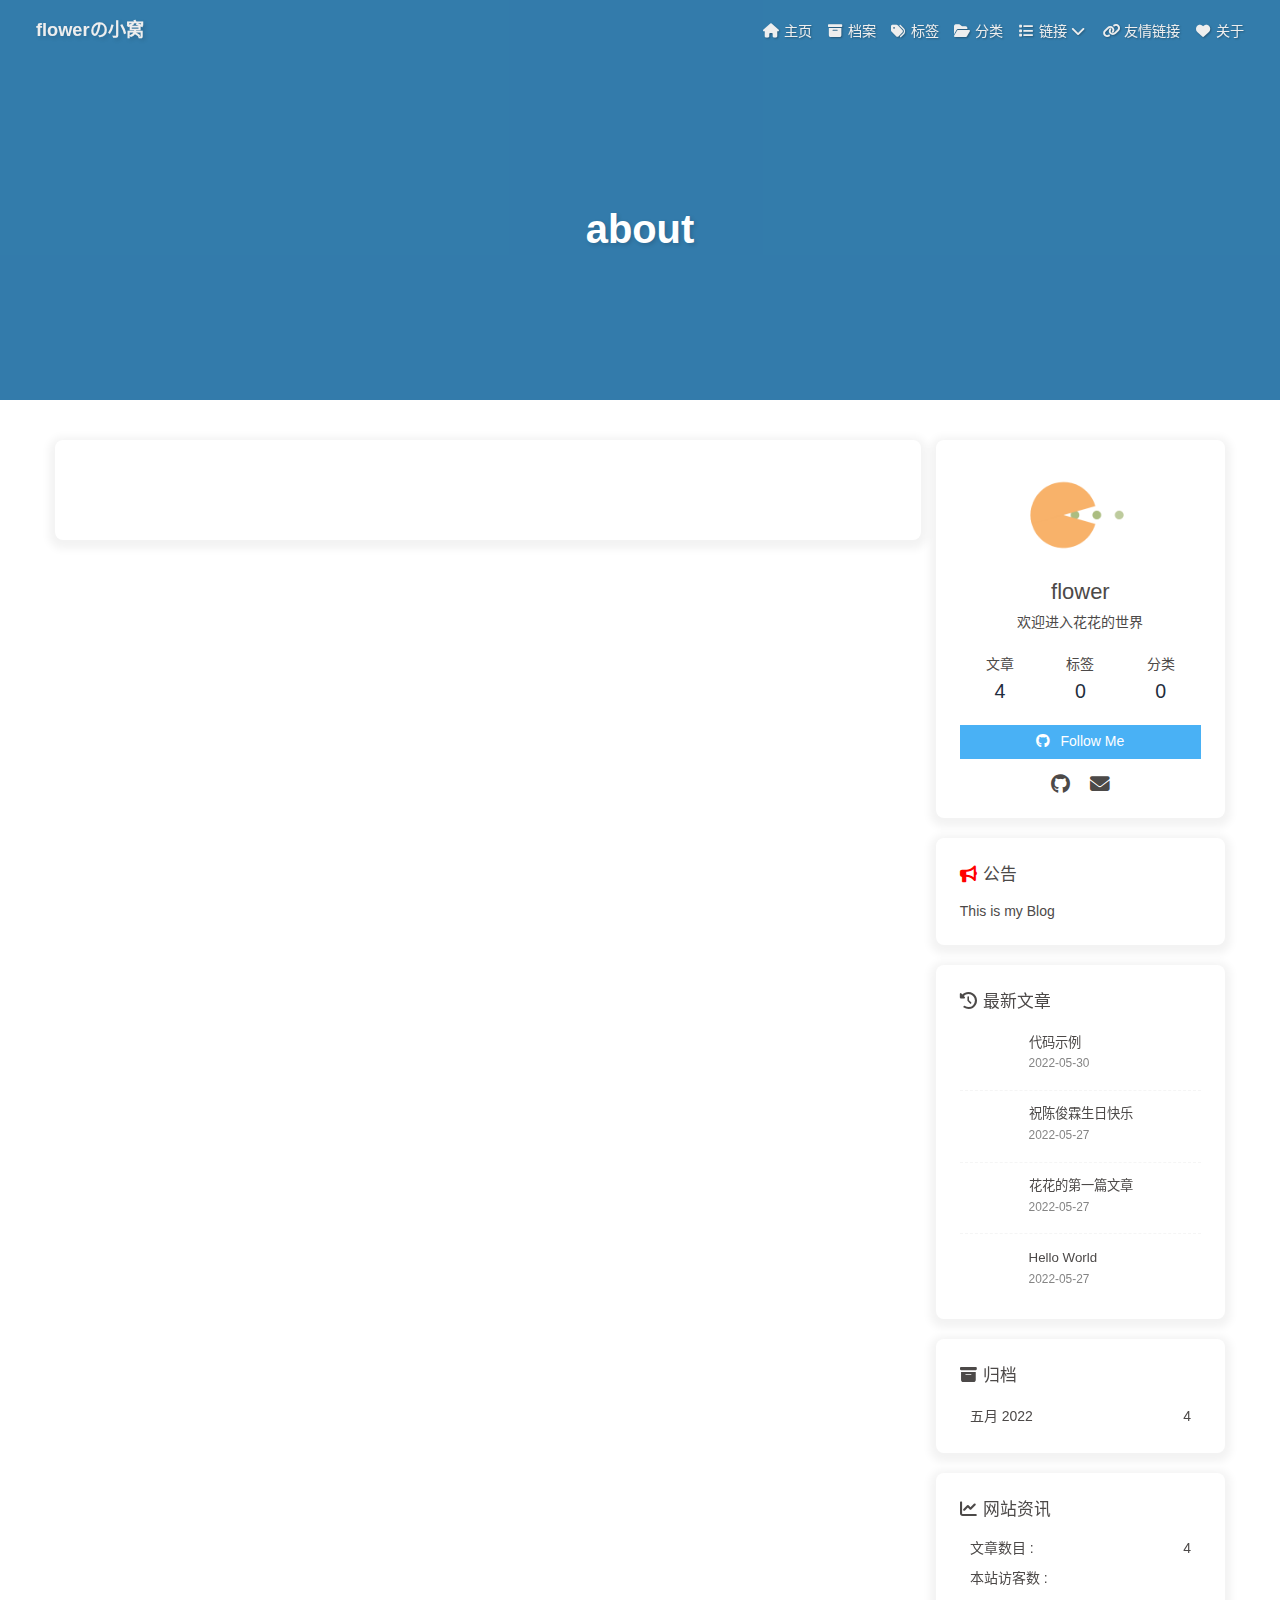
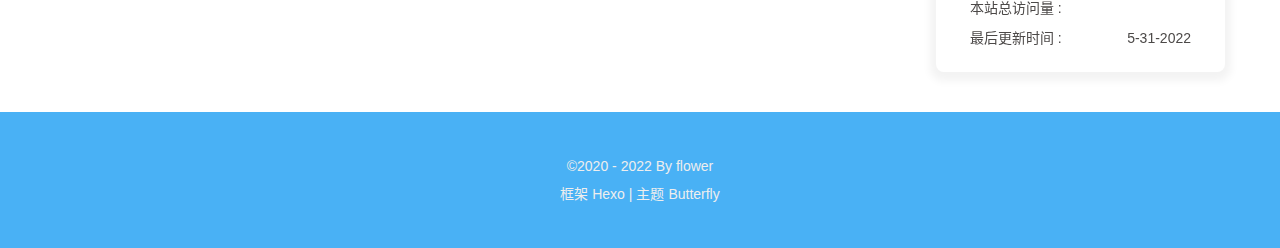
==== about/index.html @ e3463ae3 "Site updated: 2022-05-31 18:27:48" ====
<!DOCTYPE html><html lang="zh-CN" data-theme="light"><head><meta charset="UTF-8"><meta http-equiv="X-UA-Compatible" content="IE=edge"><meta name="viewport" content="width=device-width, initial-scale=1.0, maximum-scale=1.0, user-scalable=no"><title>about | flowerの小窝</title><meta name="keywords" content="花花，博客"><meta name="author" content="flower"><meta name="copyright" content="flower"><meta name="format-detection" content="telephone=no"><meta name="theme-color" content="#ffffff"><meta name="description" content="欢迎进入花花的世界">
<meta property="og:type" content="website">
<meta property="og:title" content="about">
<meta property="og:url" content="https://flower1874.github.io/about/index.html">
<meta property="og:site_name" content="flowerの小窝">
<meta property="og:description" content="欢迎进入花花的世界">
<meta property="og:locale" content="zh_CN">
<meta property="og:image" content="[data-uri]">
<meta property="article:published_time" content="2022-05-30T15:31:14.000Z">
<meta property="article:modified_time" content="2022-05-30T15:31:52.100Z">
<meta property="article:author" content="flower">
<meta property="article:tag" content="花花，博客">
<meta name="twitter:card" content="summary">
<meta name="twitter:image" content="[data-uri]"><link rel="shortcut icon" href="/img/favicon.png"><link rel="canonical" href="https://flower1874.github.io/about/"><link rel="preconnect" href="//cdn.jsdelivr.net"/><link rel="preconnect" href="//busuanzi.ibruce.info"/><link rel="stylesheet" href="/css/index.css"><link rel="stylesheet" href="https://cdn.jsdelivr.net/npm/@fortawesome/fontawesome-free@6/css/all.min.css" media="print" onload="this.media='all'"><link rel="stylesheet" href="https://cdn.jsdelivr.net/npm/@fancyapps/ui/dist/fancybox.css" media="print" onload="this.media='all'"><script>const GLOBAL_CONFIG = { 
  root: '/',
  algolia: undefined,
  localSearch: undefined,
  translate: undefined,
  noticeOutdate: undefined,
  highlight: {"plugin":"highlighjs","highlightCopy":true,"highlightLang":true,"highlightHeightLimit":false},
  copy: {
    success: '复制成功',
    error: '复制错误',
    noSupport: '浏览器不支持'
  },
  relativeDate: {
    homepage: false,
    post: false
  },
  runtime: '',
  date_suffix: {
    just: '刚刚',
    min: '分钟前',
    hour: '小时前',
    day: '天前',
    month: '个月前'
  },
  copyright: undefined,
  lightbox: 'fancybox',
  Snackbar: undefined,
  source: {
    justifiedGallery: {
      js: 'https://cdn.jsdelivr.net/npm/flickr-justified-gallery@2/dist/fjGallery.min.js',
      css: 'https://cdn.jsdelivr.net/npm/flickr-justified-gallery@2/dist/fjGallery.min.css'
    }
  },
  isPhotoFigcaption: false,
  islazyload: false,
  isAnchor: false
}</script><script id="config-diff">var GLOBAL_CONFIG_SITE = {
  title: 'about',
  isPost: false,
  isHome: false,
  isHighlightShrink: true,
  isToc: false,
  postUpdate: '2022-05-30 23:31:52'
}</script><noscript><style type="text/css">
  #nav {
    opacity: 1
  }
  .justified-gallery img {
    opacity: 1
  }

  #recent-posts time,
  #post-meta time {
    display: inline !important
  }
</style></noscript><script>(win=>{
    win.saveToLocal = {
      set: function setWithExpiry(key, value, ttl) {
        if (ttl === 0) return
        const now = new Date()
        const expiryDay = ttl * 86400000
        const item = {
          value: value,
          expiry: now.getTime() + expiryDay,
        }
        localStorage.setItem(key, JSON.stringify(item))
      },

      get: function getWithExpiry(key) {
        const itemStr = localStorage.getItem(key)

        if (!itemStr) {
          return undefined
        }
        const item = JSON.parse(itemStr)
        const now = new Date()

        if (now.getTime() > item.expiry) {
          localStorage.removeItem(key)
          return undefined
        }
        return item.value
      }
    }
  
    win.getScript = url => new Promise((resolve, reject) => {
      const script = document.createElement('script')
      script.src = url
      script.async = true
      script.onerror = reject
      script.onload = script.onreadystatechange = function() {
        const loadState = this.readyState
        if (loadState && loadState !== 'loaded' && loadState !== 'complete') return
        script.onload = script.onreadystatechange = null
        resolve()
      }
      document.head.appendChild(script)
    })
  
      win.activateDarkMode = function () {
        document.documentElement.setAttribute('data-theme', 'dark')
        if (document.querySelector('meta[name="theme-color"]') !== null) {
          document.querySelector('meta[name="theme-color"]').setAttribute('content', '#0d0d0d')
        }
      }
      win.activateLightMode = function () {
        document.documentElement.setAttribute('data-theme', 'light')
        if (document.querySelector('meta[name="theme-color"]') !== null) {
          document.querySelector('meta[name="theme-color"]').setAttribute('content', '#ffffff')
        }
      }
      const t = saveToLocal.get('theme')
    
          if (t === 'dark') activateDarkMode()
          else if (t === 'light') activateLightMode()
        
      const asideStatus = saveToLocal.get('aside-status')
      if (asideStatus !== undefined) {
        if (asideStatus === 'hide') {
          document.documentElement.classList.add('hide-aside')
        } else {
          document.documentElement.classList.remove('hide-aside')
        }
      }
    
    const detectApple = () => {
      if(/iPad|iPhone|iPod|Macintosh/.test(navigator.userAgent)){
        document.documentElement.classList.add('apple')
      }
    }
    detectApple()
    })(window)</script><meta name="generator" content="Hexo 5.4.2"></head><body><div id="sidebar"><div id="menu-mask"></div><div id="sidebar-menus"><div class="avatar-img is-center"><img src="https://i.loli.net/2021/02/24/5O1day2nriDzjSu.png" onerror="onerror=null;src='/img/friend_404.gif'" alt="avatar"/></div><div class="sidebar-site-data site-data is-center"><a href="/archives/"><div class="headline">文章</div><div class="length-num">4</div></a><a href="/tags/"><div class="headline">标签</div><div class="length-num">0</div></a><a href="/categories/"><div class="headline">分类</div><div class="length-num">0</div></a></div><hr/><div class="menus_items"><div class="menus_item"><a class="site-page" href="/"><i class="fa-fw fas fa-home"></i><span> 主页</span></a></div><div class="menus_item"><a class="site-page" href="/archives/"><i class="fa-fw fas fa-archive"></i><span> 档案</span></a></div><div class="menus_item"><a class="site-page" href="/tags/"><i class="fa-fw fas fa-tags"></i><span> 标签</span></a></div><div class="menus_item"><a class="site-page" href="/categories/"><i class="fa-fw fas fa-folder-open"></i><span> 分类</span></a></div><div class="menus_item"><a class="site-page group" href="javascript:void(0);"><i class="fa-fw fas fa-list"></i><span> 链接</span><i class="fas fa-chevron-down"></i></a><ul class="menus_item_child"><li><a class="site-page child" href="/music/"><i class="fa-fw fas fa-music"></i><span> Music</span></a></li><li><a class="site-page child" href="/movies/"><i class="fa-fw fas fa-video"></i><span> Movie</span></a></li></ul></div><div class="menus_item"><a class="site-page" href="/link/"><i class="fa-fw fas fa-link"></i><span> 友情链接</span></a></div><div class="menus_item"><a class="site-page" href="/about/"><i class="fa-fw fas fa-heart"></i><span> 关于</span></a></div></div></div></div><div class="page" id="body-wrap"><header class="not-home-page" id="page-header"><nav id="nav"><span id="blog_name"><a id="site-name" href="/">flowerの小窝</a></span><div id="menus"><div class="menus_items"><div class="menus_item"><a class="site-page" href="/"><i class="fa-fw fas fa-home"></i><span> 主页</span></a></div><div class="menus_item"><a class="site-page" href="/archives/"><i class="fa-fw fas fa-archive"></i><span> 档案</span></a></div><div class="menus_item"><a class="site-page" href="/tags/"><i class="fa-fw fas fa-tags"></i><span> 标签</span></a></div><div class="menus_item"><a class="site-page" href="/categories/"><i class="fa-fw fas fa-folder-open"></i><span> 分类</span></a></div><div class="menus_item"><a class="site-page group" href="javascript:void(0);"><i class="fa-fw fas fa-list"></i><span> 链接</span><i class="fas fa-chevron-down"></i></a><ul class="menus_item_child"><li><a class="site-page child" href="/music/"><i class="fa-fw fas fa-music"></i><span> Music</span></a></li><li><a class="site-page child" href="/movies/"><i class="fa-fw fas fa-video"></i><span> Movie</span></a></li></ul></div><div class="menus_item"><a class="site-page" href="/link/"><i class="fa-fw fas fa-link"></i><span> 友情链接</span></a></div><div class="menus_item"><a class="site-page" href="/about/"><i class="fa-fw fas fa-heart"></i><span> 关于</span></a></div></div><div id="toggle-menu"><a class="site-page"><i class="fas fa-bars fa-fw"></i></a></div></div></nav><div id="page-site-info"><h1 id="site-title">about</h1></div></header><main class="layout" id="content-inner"><div id="page"><div id="article-container"></div></div><div class="aside-content" id="aside-content"><div class="card-widget card-info"><div class="is-center"><div class="avatar-img"><img src="https://i.loli.net/2021/02/24/5O1day2nriDzjSu.png" onerror="this.onerror=null;this.src='/img/friend_404.gif'" alt="avatar"/></div><div class="author-info__name">flower</div><div class="author-info__description">欢迎进入花花的世界</div></div><div class="card-info-data site-data is-center"><a href="/archives/"><div class="headline">文章</div><div class="length-num">4</div></a><a href="/tags/"><div class="headline">标签</div><div class="length-num">0</div></a><a href="/categories/"><div class="headline">分类</div><div class="length-num">0</div></a></div><a id="card-info-btn" target="_blank" rel="noopener" href="https://github.com/xxxxxx"><i class="fab fa-github"></i><span>Follow Me</span></a><div class="card-info-social-icons is-center"><a class="social-icon" href="https://github.com/flower1874" target="_blank" title="Github"><i class="fab fa-github"></i></a><a class="social-icon" href="mailto:xxxxxx@qq.com" target="_blank" title="Email"><i class="fas fa-envelope"></i></a></div></div><div class="card-widget card-announcement"><div class="item-headline"><i class="fas fa-bullhorn fa-shake"></i><span>公告</span></div><div class="announcement_content">This is my Blog</div></div><div class="sticky_layout"><div class="card-widget card-recent-post"><div class="item-headline"><i class="fas fa-history"></i><span>最新文章</span></div><div class="aside-list"><div class="aside-list-item"><a class="thumbnail" href="/2022/05/30/%E4%BB%A3%E7%A0%81%E5%9D%97/%E5%AE%9E%E4%BE%8B/" title="代码示例"><img src="[data-uri]" onerror="this.onerror=null;this.src='/img/404.jpg'" alt="代码示例"/></a><div class="content"><a class="title" href="/2022/05/30/%E4%BB%A3%E7%A0%81%E5%9D%97/%E5%AE%9E%E4%BE%8B/" title="代码示例">代码示例</a><time datetime="2022-05-29T16:37:56.000Z" title="发表于 2022-05-30 00:37:56">2022-05-30</time></div></div><div class="aside-list-item"><a class="thumbnail" href="/2022/05/27/%E7%A5%9D%E9%99%88%E4%BF%8A%E9%9C%96%E7%94%9F%E6%97%A5%E5%BF%AB%E4%B9%90/" title="祝陈俊霖生日快乐"><img src="[data-uri]" onerror="this.onerror=null;this.src='/img/404.jpg'" alt="祝陈俊霖生日快乐"/></a><div class="content"><a class="title" href="/2022/05/27/%E7%A5%9D%E9%99%88%E4%BF%8A%E9%9C%96%E7%94%9F%E6%97%A5%E5%BF%AB%E4%B9%90/" title="祝陈俊霖生日快乐">祝陈俊霖生日快乐</a><time datetime="2022-05-27T14:04:41.000Z" title="发表于 2022-05-27 22:04:41">2022-05-27</time></div></div><div class="aside-list-item"><a class="thumbnail" href="/2022/05/27/%E8%8A%B1%E8%8A%B1%E7%9A%84%E7%AC%AC%E4%B8%80%E7%AF%87%E6%96%87%E7%AB%A0/" title="花花的第一篇文章"><img src="[data-uri]" onerror="this.onerror=null;this.src='/img/404.jpg'" alt="花花的第一篇文章"/></a><div class="content"><a class="title" href="/2022/05/27/%E8%8A%B1%E8%8A%B1%E7%9A%84%E7%AC%AC%E4%B8%80%E7%AF%87%E6%96%87%E7%AB%A0/" title="花花的第一篇文章">花花的第一篇文章</a><time datetime="2022-05-27T14:04:41.000Z" title="发表于 2022-05-27 22:04:41">2022-05-27</time></div></div><div class="aside-list-item"><a class="thumbnail" href="/2022/05/27/hello-world/" title="Hello World"><img src="[data-uri]" onerror="this.onerror=null;this.src='/img/404.jpg'" alt="Hello World"/></a><div class="content"><a class="title" href="/2022/05/27/hello-world/" title="Hello World">Hello World</a><time datetime="2022-05-27T13:00:28.982Z" title="发表于 2022-05-27 21:00:28">2022-05-27</time></div></div></div></div><div class="card-widget card-archives"><div class="item-headline"><i class="fas fa-archive"></i><span>归档</span></div><ul class="card-archive-list"><li class="card-archive-list-item"><a class="card-archive-list-link" href="/archives/2022/05/"><span class="card-archive-list-date">五月 2022</span><span class="card-archive-list-count">4</span></a></li></ul></div><div class="card-widget card-webinfo"><div class="item-headline"><i class="fas fa-chart-line"></i><span>网站资讯</span></div><div class="webinfo"><div class="webinfo-item"><div class="item-name">文章数目 :</div><div class="item-count">4</div></div><div class="webinfo-item"><div class="item-name">本站访客数 :</div><div class="item-count" id="busuanzi_value_site_uv"></div></div><div class="webinfo-item"><div class="item-name">本站总访问量 :</div><div class="item-count" id="busuanzi_value_site_pv"></div></div><div class="webinfo-item"><div class="item-name">最后更新时间 :</div><div class="item-count" id="last-push-date" data-lastPushDate="2022-05-31T10:27:41.158Z"></div></div></div></div></div></div></main><footer id="footer"><div id="footer-wrap"><div class="copyright">&copy;2020 - 2022 By flower</div><div class="framework-info"><span>框架 </span><a target="_blank" rel="noopener" href="https://hexo.io">Hexo</a><span class="footer-separator">|</span><span>主题 </span><a target="_blank" rel="noopener" href="https://github.com/jerryc127/hexo-theme-butterfly">Butterfly</a></div></div></footer></div><div id="rightside"><div id="rightside-config-hide"><button id="darkmode" type="button" title="浅色和深色模式转换"><i class="fas fa-adjust"></i></button><button id="hide-aside-btn" type="button" title="单栏和双栏切换"><i class="fas fa-arrows-alt-h"></i></button></div><div id="rightside-config-show"><button id="rightside_config" type="button" title="设置"><i class="fas fa-cog fa-spin"></i></button><button id="go-up" type="button" title="回到顶部"><i class="fas fa-arrow-up"></i></button></div></div><div><script src="/js/utils.js"></script><script src="/js/main.js"></script><script src="https://cdn.jsdelivr.net/npm/@fancyapps/ui/dist/fancybox.umd.js"></script><div class="js-pjax"></div><script async data-pjax src="//busuanzi.ibruce.info/busuanzi/2.3/busuanzi.pure.mini.js"></script></div></body></html>
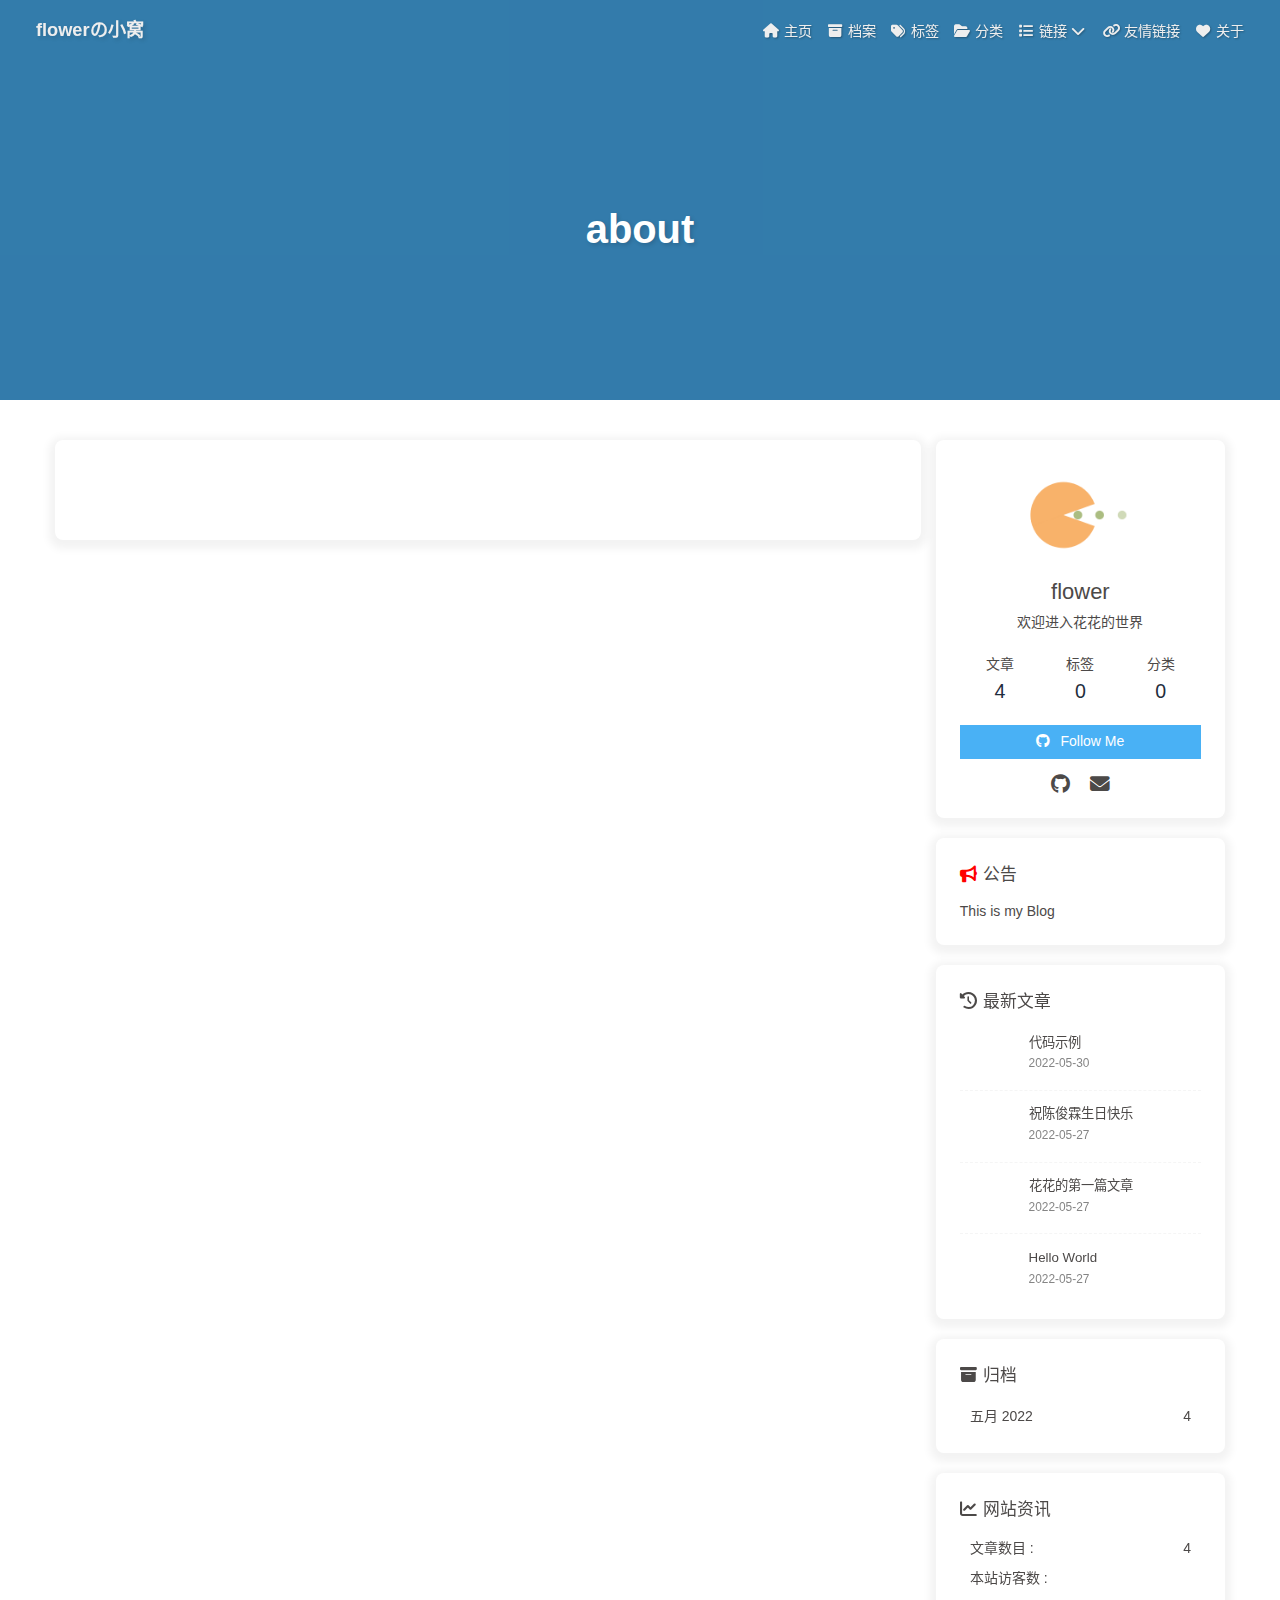
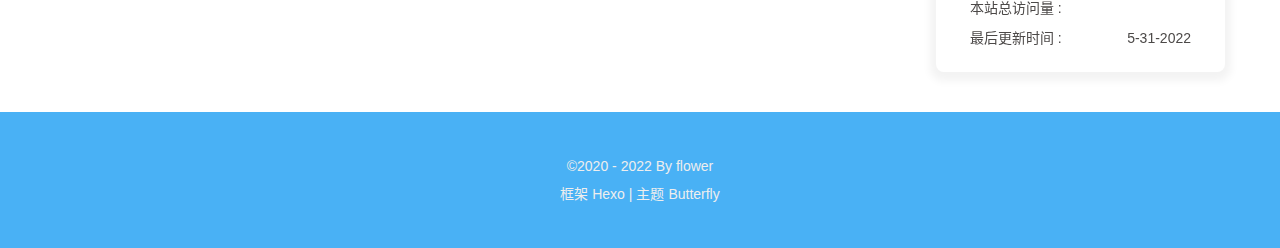
==== commit d290ae61: "Site updated: 2022-05-31 18:31:12" ====
--- a/about/index.html
+++ b/about/index.html
@@ -142,4 +142,4 @@
       }
     }
     detectApple()
-    })(window)</script><meta name="generator" content="Hexo 5.4.2"></head><body><div id="sidebar"><div id="menu-mask"></div><div id="sidebar-menus"><div class="avatar-img is-center"><img src="https://i.loli.net/2021/02/24/5O1day2nriDzjSu.png" onerror="onerror=null;src='/img/friend_404.gif'" alt="avatar"/></div><div class="sidebar-site-data site-data is-center"><a href="/archives/"><div class="headline">文章</div><div class="length-num">4</div></a><a href="/tags/"><div class="headline">标签</div><div class="length-num">0</div></a><a href="/categories/"><div class="headline">分类</div><div class="length-num">0</div></a></div><hr/><div class="menus_items"><div class="menus_item"><a class="site-page" href="/"><i class="fa-fw fas fa-home"></i><span> 主页</span></a></div><div class="menus_item"><a class="site-page" href="/archives/"><i class="fa-fw fas fa-archive"></i><span> 档案</span></a></div><div class="menus_item"><a class="site-page" href="/tags/"><i class="fa-fw fas fa-tags"></i><span> 标签</span></a></div><div class="menus_item"><a class="site-page" href="/categories/"><i class="fa-fw fas fa-folder-open"></i><span> 分类</span></a></div><div class="menus_item"><a class="site-page group" href="javascript:void(0);"><i class="fa-fw fas fa-list"></i><span> 链接</span><i class="fas fa-chevron-down"></i></a><ul class="menus_item_child"><li><a class="site-page child" href="/music/"><i class="fa-fw fas fa-music"></i><span> Music</span></a></li><li><a class="site-page child" href="/movies/"><i class="fa-fw fas fa-video"></i><span> Movie</span></a></li></ul></div><div class="menus_item"><a class="site-page" href="/link/"><i class="fa-fw fas fa-link"></i><span> 友情链接</span></a></div><div class="menus_item"><a class="site-page" href="/about/"><i class="fa-fw fas fa-heart"></i><span> 关于</span></a></div></div></div></div><div class="page" id="body-wrap"><header class="not-home-page" id="page-header"><nav id="nav"><span id="blog_name"><a id="site-name" href="/">flowerの小窝</a></span><div id="menus"><div class="menus_items"><div class="menus_item"><a class="site-page" href="/"><i class="fa-fw fas fa-home"></i><span> 主页</span></a></div><div class="menus_item"><a class="site-page" href="/archives/"><i class="fa-fw fas fa-archive"></i><span> 档案</span></a></div><div class="menus_item"><a class="site-page" href="/tags/"><i class="fa-fw fas fa-tags"></i><span> 标签</span></a></div><div class="menus_item"><a class="site-page" href="/categories/"><i class="fa-fw fas fa-folder-open"></i><span> 分类</span></a></div><div class="menus_item"><a class="site-page group" href="javascript:void(0);"><i class="fa-fw fas fa-list"></i><span> 链接</span><i class="fas fa-chevron-down"></i></a><ul class="menus_item_child"><li><a class="site-page child" href="/music/"><i class="fa-fw fas fa-music"></i><span> Music</span></a></li><li><a class="site-page child" href="/movies/"><i class="fa-fw fas fa-video"></i><span> Movie</span></a></li></ul></div><div class="menus_item"><a class="site-page" href="/link/"><i class="fa-fw fas fa-link"></i><span> 友情链接</span></a></div><div class="menus_item"><a class="site-page" href="/about/"><i class="fa-fw fas fa-heart"></i><span> 关于</span></a></div></div><div id="toggle-menu"><a class="site-page"><i class="fas fa-bars fa-fw"></i></a></div></div></nav><div id="page-site-info"><h1 id="site-title">about</h1></div></header><main class="layout" id="content-inner"><div id="page"><div id="article-container"></div></div><div class="aside-content" id="aside-content"><div class="card-widget card-info"><div class="is-center"><div class="avatar-img"><img src="https://i.loli.net/2021/02/24/5O1day2nriDzjSu.png" onerror="this.onerror=null;this.src='/img/friend_404.gif'" alt="avatar"/></div><div class="author-info__name">flower</div><div class="author-info__description">欢迎进入花花的世界</div></div><div class="card-info-data site-data is-center"><a href="/archives/"><div class="headline">文章</div><div class="length-num">4</div></a><a href="/tags/"><div class="headline">标签</div><div class="length-num">0</div></a><a href="/categories/"><div class="headline">分类</div><div class="length-num">0</div></a></div><a id="card-info-btn" target="_blank" rel="noopener" href="https://github.com/xxxxxx"><i class="fab fa-github"></i><span>Follow Me</span></a><div class="card-info-social-icons is-center"><a class="social-icon" href="https://github.com/flower1874" target="_blank" title="Github"><i class="fab fa-github"></i></a><a class="social-icon" href="mailto:xxxxxx@qq.com" target="_blank" title="Email"><i class="fas fa-envelope"></i></a></div></div><div class="card-widget card-announcement"><div class="item-headline"><i class="fas fa-bullhorn fa-shake"></i><span>公告</span></div><div class="announcement_content">This is my Blog</div></div><div class="sticky_layout"><div class="card-widget card-recent-post"><div class="item-headline"><i class="fas fa-history"></i><span>最新文章</span></div><div class="aside-list"><div class="aside-list-item"><a class="thumbnail" href="/2022/05/30/%E4%BB%A3%E7%A0%81%E5%9D%97/%E5%AE%9E%E4%BE%8B/" title="代码示例"><img src="[data-uri]" onerror="this.onerror=null;this.src='/img/404.jpg'" alt="代码示例"/></a><div class="content"><a class="title" href="/2022/05/30/%E4%BB%A3%E7%A0%81%E5%9D%97/%E5%AE%9E%E4%BE%8B/" title="代码示例">代码示例</a><time datetime="2022-05-29T16:37:56.000Z" title="发表于 2022-05-30 00:37:56">2022-05-30</time></div></div><div class="aside-list-item"><a class="thumbnail" href="/2022/05/27/%E7%A5%9D%E9%99%88%E4%BF%8A%E9%9C%96%E7%94%9F%E6%97%A5%E5%BF%AB%E4%B9%90/" title="祝陈俊霖生日快乐"><img src="[data-uri]" onerror="this.onerror=null;this.src='/img/404.jpg'" alt="祝陈俊霖生日快乐"/></a><div class="content"><a class="title" href="/2022/05/27/%E7%A5%9D%E9%99%88%E4%BF%8A%E9%9C%96%E7%94%9F%E6%97%A5%E5%BF%AB%E4%B9%90/" title="祝陈俊霖生日快乐">祝陈俊霖生日快乐</a><time datetime="2022-05-27T14:04:41.000Z" title="发表于 2022-05-27 22:04:41">2022-05-27</time></div></div><div class="aside-list-item"><a class="thumbnail" href="/2022/05/27/%E8%8A%B1%E8%8A%B1%E7%9A%84%E7%AC%AC%E4%B8%80%E7%AF%87%E6%96%87%E7%AB%A0/" title="花花的第一篇文章"><img src="[data-uri]" onerror="this.onerror=null;this.src='/img/404.jpg'" alt="花花的第一篇文章"/></a><div class="content"><a class="title" href="/2022/05/27/%E8%8A%B1%E8%8A%B1%E7%9A%84%E7%AC%AC%E4%B8%80%E7%AF%87%E6%96%87%E7%AB%A0/" title="花花的第一篇文章">花花的第一篇文章</a><time datetime="2022-05-27T14:04:41.000Z" title="发表于 2022-05-27 22:04:41">2022-05-27</time></div></div><div class="aside-list-item"><a class="thumbnail" href="/2022/05/27/hello-world/" title="Hello World"><img src="[data-uri]" onerror="this.onerror=null;this.src='/img/404.jpg'" alt="Hello World"/></a><div class="content"><a class="title" href="/2022/05/27/hello-world/" title="Hello World">Hello World</a><time datetime="2022-05-27T13:00:28.982Z" title="发表于 2022-05-27 21:00:28">2022-05-27</time></div></div></div></div><div class="card-widget card-archives"><div class="item-headline"><i class="fas fa-archive"></i><span>归档</span></div><ul class="card-archive-list"><li class="card-archive-list-item"><a class="card-archive-list-link" href="/archives/2022/05/"><span class="card-archive-list-date">五月 2022</span><span class="card-archive-list-count">4</span></a></li></ul></div><div class="card-widget card-webinfo"><div class="item-headline"><i class="fas fa-chart-line"></i><span>网站资讯</span></div><div class="webinfo"><div class="webinfo-item"><div class="item-name">文章数目 :</div><div class="item-count">4</div></div><div class="webinfo-item"><div class="item-name">本站访客数 :</div><div class="item-count" id="busuanzi_value_site_uv"></div></div><div class="webinfo-item"><div class="item-name">本站总访问量 :</div><div class="item-count" id="busuanzi_value_site_pv"></div></div><div class="webinfo-item"><div class="item-name">最后更新时间 :</div><div class="item-count" id="last-push-date" data-lastPushDate="2022-05-31T10:27:41.158Z"></div></div></div></div></div></div></main><footer id="footer"><div id="footer-wrap"><div class="copyright">&copy;2020 - 2022 By flower</div><div class="framework-info"><span>框架 </span><a target="_blank" rel="noopener" href="https://hexo.io">Hexo</a><span class="footer-separator">|</span><span>主题 </span><a target="_blank" rel="noopener" href="https://github.com/jerryc127/hexo-theme-butterfly">Butterfly</a></div></div></footer></div><div id="rightside"><div id="rightside-config-hide"><button id="darkmode" type="button" title="浅色和深色模式转换"><i class="fas fa-adjust"></i></button><button id="hide-aside-btn" type="button" title="单栏和双栏切换"><i class="fas fa-arrows-alt-h"></i></button></div><div id="rightside-config-show"><button id="rightside_config" type="button" title="设置"><i class="fas fa-cog fa-spin"></i></button><button id="go-up" type="button" title="回到顶部"><i class="fas fa-arrow-up"></i></button></div></div><div><script src="/js/utils.js"></script><script src="/js/main.js"></script><script src="https://cdn.jsdelivr.net/npm/@fancyapps/ui/dist/fancybox.umd.js"></script><div class="js-pjax"></div><script async data-pjax src="//busuanzi.ibruce.info/busuanzi/2.3/busuanzi.pure.mini.js"></script></div></body></html>+    })(window)</script><meta name="generator" content="Hexo 5.4.2"></head><body><div id="sidebar"><div id="menu-mask"></div><div id="sidebar-menus"><div class="avatar-img is-center"><img src="https://i.loli.net/2021/02/24/5O1day2nriDzjSu.png" onerror="onerror=null;src='/img/friend_404.gif'" alt="avatar"/></div><div class="sidebar-site-data site-data is-center"><a href="/archives/"><div class="headline">文章</div><div class="length-num">4</div></a><a href="/tags/"><div class="headline">标签</div><div class="length-num">0</div></a><a href="/categories/"><div class="headline">分类</div><div class="length-num">0</div></a></div><hr/><div class="menus_items"><div class="menus_item"><a class="site-page" href="/"><i class="fa-fw fas fa-home"></i><span> 主页</span></a></div><div class="menus_item"><a class="site-page" href="/archives/"><i class="fa-fw fas fa-archive"></i><span> 档案</span></a></div><div class="menus_item"><a class="site-page" href="/tags/"><i class="fa-fw fas fa-tags"></i><span> 标签</span></a></div><div class="menus_item"><a class="site-page" href="/categories/"><i class="fa-fw fas fa-folder-open"></i><span> 分类</span></a></div><div class="menus_item"><a class="site-page group" href="javascript:void(0);"><i class="fa-fw fas fa-list"></i><span> 链接</span><i class="fas fa-chevron-down"></i></a><ul class="menus_item_child"><li><a class="site-page child" href="/music/"><i class="fa-fw fas fa-music"></i><span> Music</span></a></li><li><a class="site-page child" href="/movies/"><i class="fa-fw fas fa-video"></i><span> Movie</span></a></li></ul></div><div class="menus_item"><a class="site-page" href="/link/"><i class="fa-fw fas fa-link"></i><span> 友情链接</span></a></div><div class="menus_item"><a class="site-page" href="/about/"><i class="fa-fw fas fa-heart"></i><span> 关于</span></a></div></div></div></div><div class="page" id="body-wrap"><header class="not-home-page" id="page-header"><nav id="nav"><span id="blog_name"><a id="site-name" href="/">flowerの小窝</a></span><div id="menus"><div class="menus_items"><div class="menus_item"><a class="site-page" href="/"><i class="fa-fw fas fa-home"></i><span> 主页</span></a></div><div class="menus_item"><a class="site-page" href="/archives/"><i class="fa-fw fas fa-archive"></i><span> 档案</span></a></div><div class="menus_item"><a class="site-page" href="/tags/"><i class="fa-fw fas fa-tags"></i><span> 标签</span></a></div><div class="menus_item"><a class="site-page" href="/categories/"><i class="fa-fw fas fa-folder-open"></i><span> 分类</span></a></div><div class="menus_item"><a class="site-page group" href="javascript:void(0);"><i class="fa-fw fas fa-list"></i><span> 链接</span><i class="fas fa-chevron-down"></i></a><ul class="menus_item_child"><li><a class="site-page child" href="/music/"><i class="fa-fw fas fa-music"></i><span> Music</span></a></li><li><a class="site-page child" href="/movies/"><i class="fa-fw fas fa-video"></i><span> Movie</span></a></li></ul></div><div class="menus_item"><a class="site-page" href="/link/"><i class="fa-fw fas fa-link"></i><span> 友情链接</span></a></div><div class="menus_item"><a class="site-page" href="/about/"><i class="fa-fw fas fa-heart"></i><span> 关于</span></a></div></div><div id="toggle-menu"><a class="site-page"><i class="fas fa-bars fa-fw"></i></a></div></div></nav><div id="page-site-info"><h1 id="site-title">about</h1></div></header><main class="layout" id="content-inner"><div id="page"><div id="article-container"></div></div><div class="aside-content" id="aside-content"><div class="card-widget card-info"><div class="is-center"><div class="avatar-img"><img src="https://i.loli.net/2021/02/24/5O1day2nriDzjSu.png" onerror="this.onerror=null;this.src='/img/friend_404.gif'" alt="avatar"/></div><div class="author-info__name">flower</div><div class="author-info__description">欢迎进入花花的世界</div></div><div class="card-info-data site-data is-center"><a href="/archives/"><div class="headline">文章</div><div class="length-num">4</div></a><a href="/tags/"><div class="headline">标签</div><div class="length-num">0</div></a><a href="/categories/"><div class="headline">分类</div><div class="length-num">0</div></a></div><a id="card-info-btn" target="_blank" rel="noopener" href="https://github.com/xxxxxx"><i class="fab fa-github"></i><span>Follow Me</span></a><div class="card-info-social-icons is-center"><a class="social-icon" href="https://github.com/flower1874" target="_blank" title="Github"><i class="fab fa-github"></i></a><a class="social-icon" href="mailto:xxxxxx@qq.com" target="_blank" title="Email"><i class="fas fa-envelope"></i></a></div></div><div class="card-widget card-announcement"><div class="item-headline"><i class="fas fa-bullhorn fa-shake"></i><span>公告</span></div><div class="announcement_content">This is my Blog</div></div><div class="sticky_layout"><div class="card-widget card-recent-post"><div class="item-headline"><i class="fas fa-history"></i><span>最新文章</span></div><div class="aside-list"><div class="aside-list-item"><a class="thumbnail" href="/2022/05/30/%E4%BB%A3%E7%A0%81%E5%9D%97/%E5%AE%9E%E4%BE%8B/" title="代码示例"><img src="[data-uri]" onerror="this.onerror=null;this.src='/img/404.jpg'" alt="代码示例"/></a><div class="content"><a class="title" href="/2022/05/30/%E4%BB%A3%E7%A0%81%E5%9D%97/%E5%AE%9E%E4%BE%8B/" title="代码示例">代码示例</a><time datetime="2022-05-29T16:37:56.000Z" title="发表于 2022-05-30 00:37:56">2022-05-30</time></div></div><div class="aside-list-item"><a class="thumbnail" href="/2022/05/27/%E7%A5%9D%E9%99%88%E4%BF%8A%E9%9C%96%E7%94%9F%E6%97%A5%E5%BF%AB%E4%B9%90/" title="祝陈俊霖生日快乐"><img src="[data-uri]" onerror="this.onerror=null;this.src='/img/404.jpg'" alt="祝陈俊霖生日快乐"/></a><div class="content"><a class="title" href="/2022/05/27/%E7%A5%9D%E9%99%88%E4%BF%8A%E9%9C%96%E7%94%9F%E6%97%A5%E5%BF%AB%E4%B9%90/" title="祝陈俊霖生日快乐">祝陈俊霖生日快乐</a><time datetime="2022-05-27T14:04:41.000Z" title="发表于 2022-05-27 22:04:41">2022-05-27</time></div></div><div class="aside-list-item"><a class="thumbnail" href="/2022/05/27/%E8%8A%B1%E8%8A%B1%E7%9A%84%E7%AC%AC%E4%B8%80%E7%AF%87%E6%96%87%E7%AB%A0/" title="花花的第一篇文章"><img src="[data-uri]" onerror="this.onerror=null;this.src='/img/404.jpg'" alt="花花的第一篇文章"/></a><div class="content"><a class="title" href="/2022/05/27/%E8%8A%B1%E8%8A%B1%E7%9A%84%E7%AC%AC%E4%B8%80%E7%AF%87%E6%96%87%E7%AB%A0/" title="花花的第一篇文章">花花的第一篇文章</a><time datetime="2022-05-27T14:04:41.000Z" title="发表于 2022-05-27 22:04:41">2022-05-27</time></div></div><div class="aside-list-item"><a class="thumbnail" href="/2022/05/27/hello-world/" title="Hello World"><img src="[data-uri]" onerror="this.onerror=null;this.src='/img/404.jpg'" alt="Hello World"/></a><div class="content"><a class="title" href="/2022/05/27/hello-world/" title="Hello World">Hello World</a><time datetime="2022-05-27T13:00:28.982Z" title="发表于 2022-05-27 21:00:28">2022-05-27</time></div></div></div></div><div class="card-widget card-archives"><div class="item-headline"><i class="fas fa-archive"></i><span>归档</span></div><ul class="card-archive-list"><li class="card-archive-list-item"><a class="card-archive-list-link" href="/archives/2022/05/"><span class="card-archive-list-date">五月 2022</span><span class="card-archive-list-count">4</span></a></li></ul></div><div class="card-widget card-webinfo"><div class="item-headline"><i class="fas fa-chart-line"></i><span>网站资讯</span></div><div class="webinfo"><div class="webinfo-item"><div class="item-name">文章数目 :</div><div class="item-count">4</div></div><div class="webinfo-item"><div class="item-name">本站访客数 :</div><div class="item-count" id="busuanzi_value_site_uv"></div></div><div class="webinfo-item"><div class="item-name">本站总访问量 :</div><div class="item-count" id="busuanzi_value_site_pv"></div></div><div class="webinfo-item"><div class="item-name">最后更新时间 :</div><div class="item-count" id="last-push-date" data-lastPushDate="2022-05-31T10:30:37.616Z"></div></div></div></div></div></div></main><footer id="footer"><div id="footer-wrap"><div class="copyright">&copy;2020 - 2022 By flower</div><div class="framework-info"><span>框架 </span><a target="_blank" rel="noopener" href="https://hexo.io">Hexo</a><span class="footer-separator">|</span><span>主题 </span><a target="_blank" rel="noopener" href="https://github.com/jerryc127/hexo-theme-butterfly">Butterfly</a></div></div></footer></div><div id="rightside"><div id="rightside-config-hide"><button id="darkmode" type="button" title="浅色和深色模式转换"><i class="fas fa-adjust"></i></button><button id="hide-aside-btn" type="button" title="单栏和双栏切换"><i class="fas fa-arrows-alt-h"></i></button></div><div id="rightside-config-show"><button id="rightside_config" type="button" title="设置"><i class="fas fa-cog fa-spin"></i></button><button id="go-up" type="button" title="回到顶部"><i class="fas fa-arrow-up"></i></button></div></div><div><script src="/js/utils.js"></script><script src="/js/main.js"></script><script src="https://cdn.jsdelivr.net/npm/@fancyapps/ui/dist/fancybox.umd.js"></script><div class="js-pjax"></div><script async data-pjax src="//busuanzi.ibruce.info/busuanzi/2.3/busuanzi.pure.mini.js"></script></div></body></html>